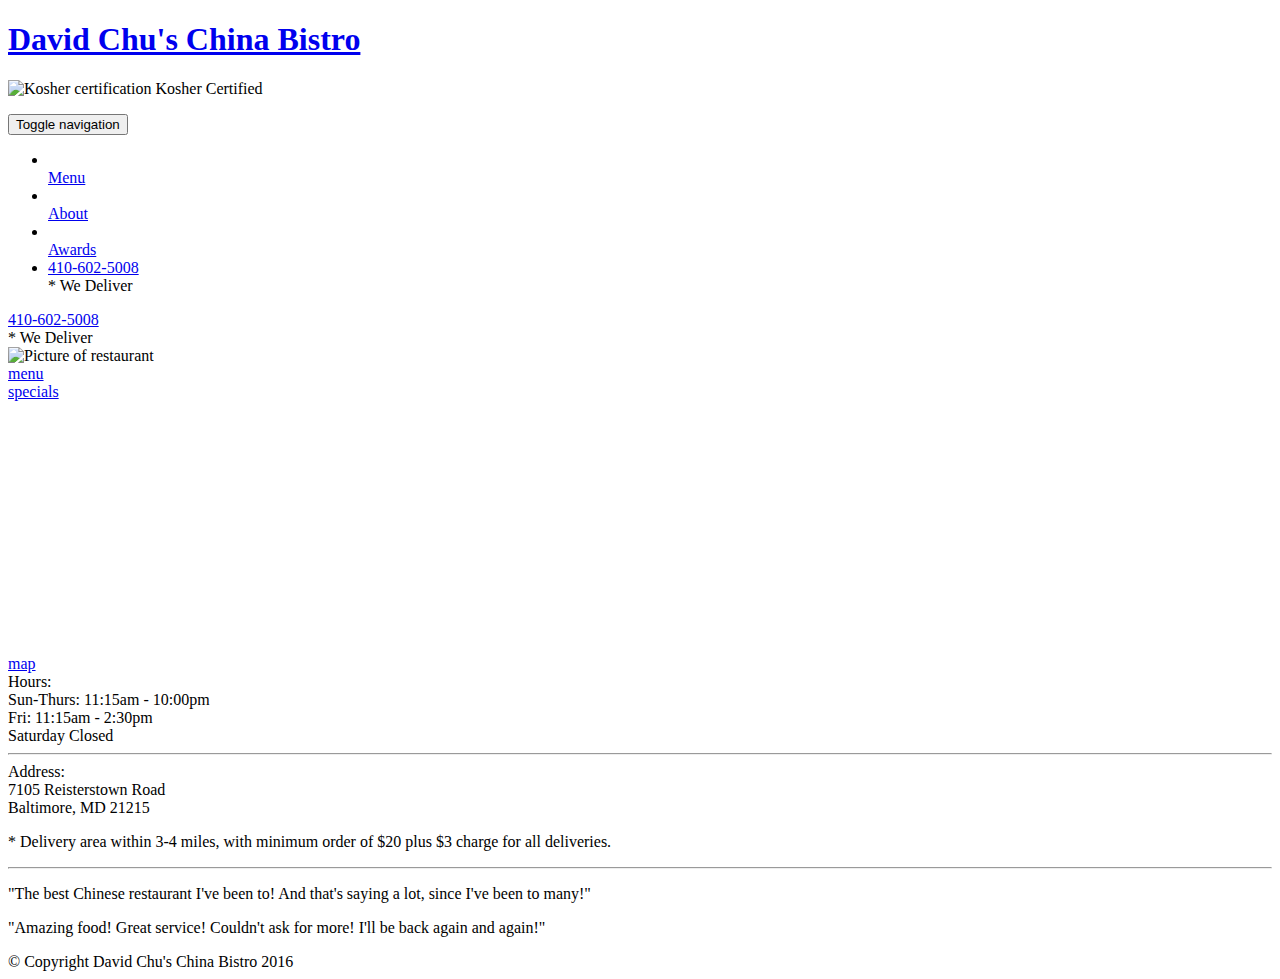
==== module3-solution/index.html @ ef869dfe "QWERT" ====
<!doctype html>
<html lang="en">
  <head>
    <meta charset="utf-8">
    <meta http-equiv="X-UA-Compatible" content="IE=edge">
    <meta name="viewport" content="width=device-width, initial-scale=1">
    <title>David Chu's China Bistro</title>
    <link rel="stylesheet" href="css/bootstrap.min.css">
    <link rel="stylesheet" href="css/styles.css">
    <link href='https://fonts.googleapis.com/css?family=Oxygen:400,300,700' rel='stylesheet' type='text/css'>
    <link href='https://fonts.googleapis.com/css?family=Lora' rel='stylesheet' type='text/css'>
  </head>
<body>
  <header>
    <nav id="header-nav" class="navbar navbar-default">
      <div class="container">
        <div class="navbar-header">
          <a href="index.html" class="pull-left visible-md visible-lg">
            <div id="logo-img"></div>
          </a>

          <div class="navbar-brand">
            <a href="index.html"><h1>David Chu's China Bistro</h1></a>
            <p>
              <img src="images/star-k-logo.png" alt="Kosher certification">
              <span>Kosher Certified</span>
            </p>
          </div>

          <button type="button" class="navbar-toggle collapsed" data-toggle="collapse" data-target="#collapsable-nav" aria-expanded="false">
            <span class="sr-only">Toggle navigation</span>
            <span class="icon-bar"></span>
            <span class="icon-bar"></span>
            <span class="icon-bar"></span>
          </button>
        </div>

        <div id="collapsable-nav" class="collapse navbar-collapse">
           <ul id="nav-list" class="nav navbar-nav navbar-right">
            <li>
              <a href="menu-categories.html">
                <span class="glyphicon glyphicon-cutlery"></span><br class="hidden-xs"> Menu</a>
            </li>
            <li>
              <a href="#">
                <span class="glyphicon glyphicon-info-sign"></span><br class="hidden-xs"> About</a>
            </li>
            <li>
              <a href="#">
                <span class="glyphicon glyphicon-certificate"></span><br class="hidden-xs"> Awards</a>
            </li>
            <li id="phone" class="hidden-xs">
              <a href="tel:410-602-5008">
                <span>410-602-5008</span></a><div>* We Deliver</div>
            </li>
          </ul><!-- #nav-list -->
        </div><!-- .collapse .navbar-collapse -->
      </div><!-- .container -->
    </nav><!-- #header-nav -->
  </header>

  <div id="call-btn" class="visible-xs">
    <a class="btn" href="tel:410-602-5008">
    <span class="glyphicon glyphicon-earphone"></span>
    410-602-5008
    </a>
  </div>
  <div id="xs-deliver" class="text-center visible-xs">* We Deliver</div>

  <div id="main-content" class="container">
    <div class="jumbotron">
      <img src="images/jumbotron_768.jpg" alt="Picture of restaurant" class="img-responsive visible-xs">
    </div>

    <div id="home-tiles" class="row">
      <div class="col-md-4 col-sm-6 col-xs-12">
        <a href="menu-categories.html"><div id="menu-tile"><span>menu</span></div></a>
      </div>
      <div class="col-md-4 col-sm-6 col-xs-12">
        <a href="single-category.html"><div id="specials-tile"><span>specials</span></div></a>
      </div>
      <div class="col-md-4 col-sm-12 col-xs-12">
        <a href="https://www.google.com/maps/place/David+Chu's+China+Bistro/@39.3635874,-76.7138622,17z/data=!4m6!1m3!3m2!1s0x89c81a14e7817803:0xab20a0e99daa17ea!2sDavid+Chu's+China+Bistro!3m1!1s0x89c81a14e7817803:0xab20a0e99daa17ea" target="_blank">
          <div id="map-tile">
            <iframe src="https://www.google.com/maps/embed?pb=!1m18!1m12!1m3!1d3084.675372390488!2d-76.71386218529199!3d39.3635874269356!2m3!1f0!2f0!3f0!3m2!1i1024!2i768!4f13.1!3m3!1m2!1s0x89c81a14e7817803%3A0xab20a0e99daa17ea!2sDavid+Chu&#39;s+China+Bistro!5e0!3m2!1sen!2sus!4v1452824864156" width="100%" height="250" frameborder="0" style="border:0" allowfullscreen></iframe>
            <span>map</span>
          </div>
        </a>
      </div>
    </div><!-- End of #home-tiles -->
  </div><!-- End of #main-content -->

  <footer class="panel-footer">
    <div class="container">
      <div class="row">
        <section id="hours" class="col-sm-4">
          <span>Hours:</span><br>
          Sun-Thurs: 11:15am - 10:00pm<br>
          Fri: 11:15am - 2:30pm<br>
          Saturday Closed
          <hr class="visible-xs">
        </section>
        <section id="address" class="col-sm-4">
          <span>Address:</span><br>
          7105 Reisterstown Road<br>
          Baltimore, MD 21215
          <p>* Delivery area within 3-4 miles, with minimum order of $20 plus $3 charge for all deliveries.</p>
          <hr class="visible-xs">
        </section>
        <section id="testimonials" class="col-sm-4">
          <p>"The best Chinese restaurant I've been to! And that's saying a lot, since I've been to many!"</p>
          <p>"Amazing food! Great service! Couldn't ask for more! I'll be back again and again!"</p>
        </section>
      </div>
      <div class="text-center">&copy; Copyright David Chu's China Bistro 2016</div>
    </div>
  </footer>

  <!-- jQuery (Bootstrap JS plugins depend on it) -->
  <script src="js/jquery-2.1.4.min.js"></script>
  <script src="js/bootstrap.min.js"></script>
  <script src="js/script.js"></script>
</body>
</html>
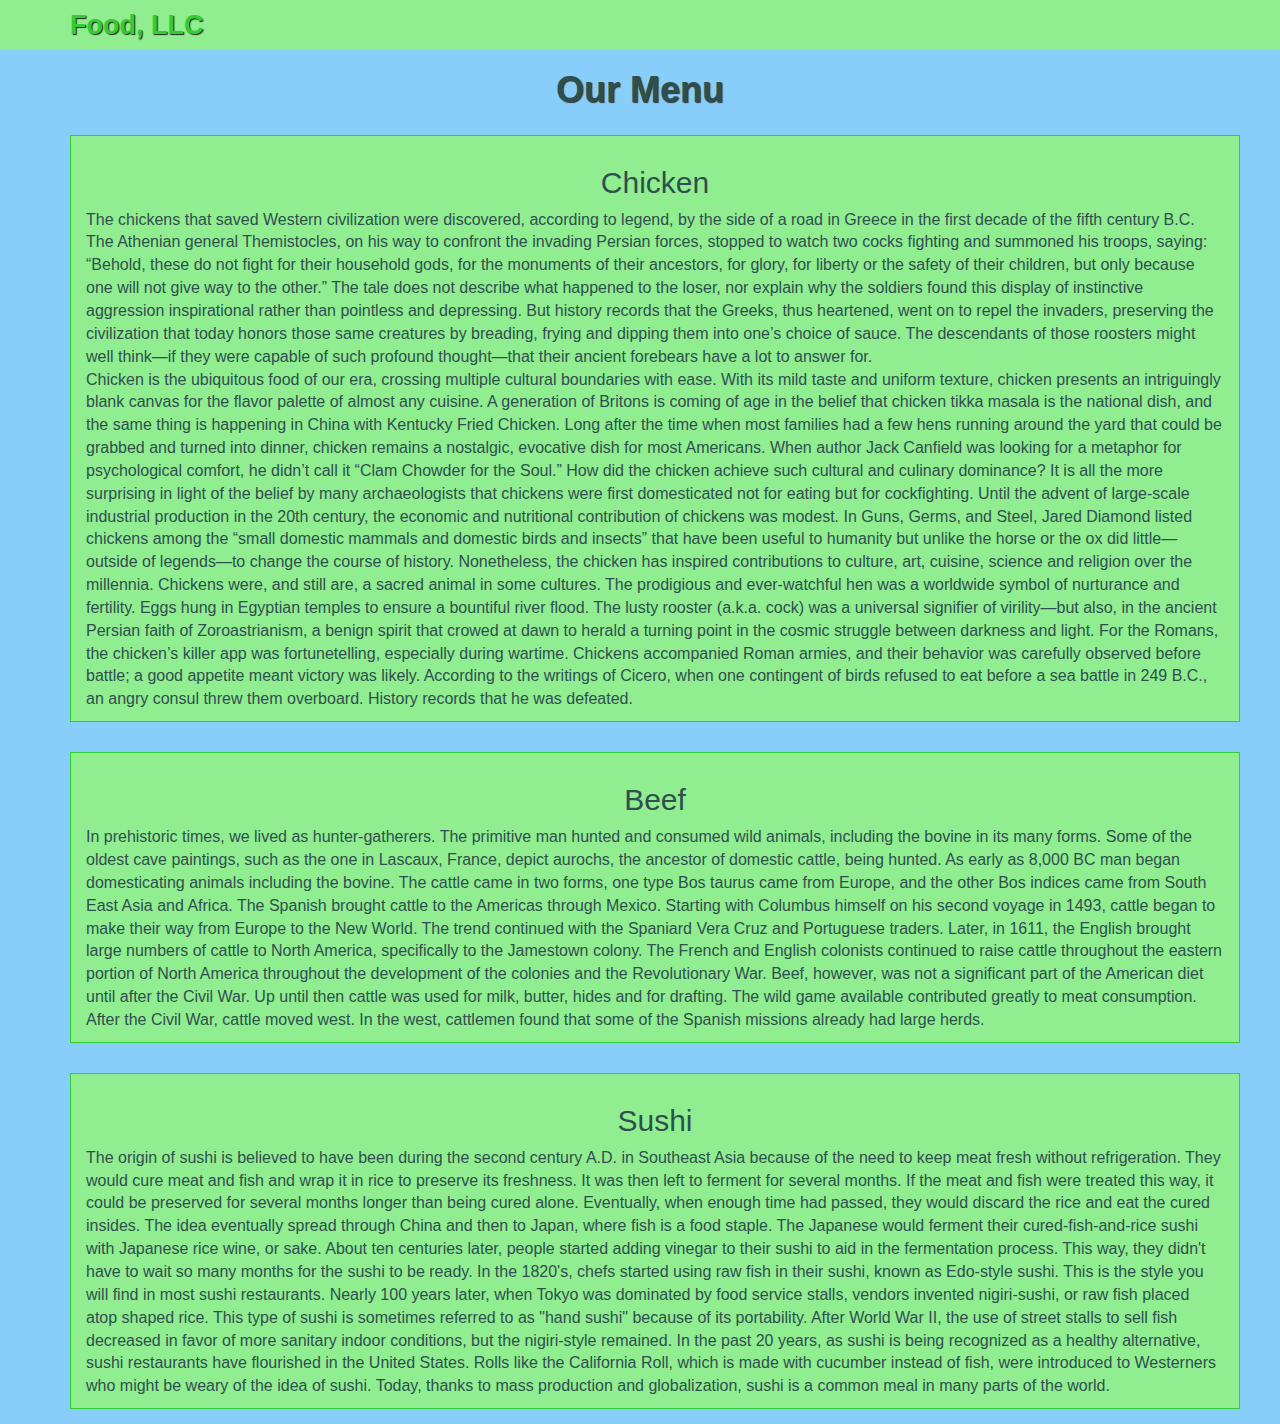
==== commit 64515bd7: "My second page" ====
--- a/module3-solution/index.html
+++ b/module3-solution/index.html
@@ -4,27 +4,26 @@
     <meta charset="utf-8">
     <meta http-equiv="X-UA-Compatible" content="IE=edge">
     <meta name="viewport" content="width=device-width, initial-scale=1">
-    <title>David Chu's China Bistro</title>
+
+    <!-- HTML5 shim and Respond.js for IE8 support of HTML5 elements and media queries -->
+    <!-- WARNING: Respond.js doesn't work if you view the page via file:// -->
+    <!--[if lt IE 9]>
+      <script src="https://oss.maxcdn.com/html5shiv/3.7.2/html5shiv.min.js"></script>
+      <script src="https://oss.maxcdn.com/respond/1.4.2/respond.min.js"></script>
+    <![endif]-->
+
+    <title>My Second Page</title>
     <link rel="stylesheet" href="css/bootstrap.min.css">
     <link rel="stylesheet" href="css/styles.css">
-    <link href='https://fonts.googleapis.com/css?family=Oxygen:400,300,700' rel='stylesheet' type='text/css'>
-    <link href='https://fonts.googleapis.com/css?family=Lora' rel='stylesheet' type='text/css'>
   </head>
 <body>
+  
   <header>
-    <nav id="header-nav" class="navbar navbar-default">
+    <nav id="header-nav" class="navbar navbar-default navbar-fixed-top">
       <div class="container">
-        <div class="navbar-header">
-          <a href="index.html" class="pull-left visible-md visible-lg">
-            <div id="logo-img"></div>
-          </a>
-
+         <div class="navbar-header">
           <div class="navbar-brand">
-            <a href="index.html"><h1>David Chu's China Bistro</h1></a>
-            <p>
-              <img src="images/star-k-logo.png" alt="Kosher certification">
-              <span>Kosher Certified</span>
-            </p>
+            <span>Food, LLC</span>
           </div>
 
           <button type="button" class="navbar-toggle collapsed" data-toggle="collapse" data-target="#collapsable-nav" aria-expanded="false">
@@ -36,88 +35,48 @@
         </div>
 
         <div id="collapsable-nav" class="collapse navbar-collapse">
-           <ul id="nav-list" class="nav navbar-nav navbar-right">
-            <li>
-              <a href="menu-categories.html">
-                <span class="glyphicon glyphicon-cutlery"></span><br class="hidden-xs"> Menu</a>
-            </li>
-            <li>
-              <a href="#">
-                <span class="glyphicon glyphicon-info-sign"></span><br class="hidden-xs"> About</a>
-            </li>
-            <li>
-              <a href="#">
-                <span class="glyphicon glyphicon-certificate"></span><br class="hidden-xs"> Awards</a>
-            </li>
-            <li id="phone" class="hidden-xs">
-              <a href="tel:410-602-5008">
-                <span>410-602-5008</span></a><div>* We Deliver</div>
-            </li>
+        <ul id="nav-list" class="nav navbar-nav" >
+            <li class="visible-xs"><a href="#">Chicken</a></li>
+            <li class="visible-xs"><a href="#">Beef</a></li>
+            <li class="visible-xs"><a href="#">Sushi</a></li>
           </ul><!-- #nav-list -->
         </div><!-- .collapse .navbar-collapse -->
       </div><!-- .container -->
     </nav><!-- #header-nav -->
   </header>
 
-  <div id="call-btn" class="visible-xs">
-    <a class="btn" href="tel:410-602-5008">
-    <span class="glyphicon glyphicon-earphone"></span>
-    410-602-5008
-    </a>
+<h1 class="text-center">Our Menu</h1>
+<div class="container">
+  <div class="row">
+    <section class="col-md-12" class="col-xs-12"><h2>Chicken</h2>
+The chickens that saved Western civilization were discovered, according to legend, by the side of a road in Greece in the first decade of the fifth century B.C. The Athenian general Themistocles, on his way to confront the invading Persian forces, stopped to watch two cocks fighting and summoned his troops, saying: “Behold, these do not fight for their household gods, for the monuments of their ancestors, for glory, for liberty or the safety of their children, but only because one will not give way to the other.” The tale does not describe what happened to the loser, nor explain why the soldiers found this display of instinctive aggression inspirational rather than pointless and depressing. But history records that the Greeks, thus heartened, went on to repel the invaders, preserving the civilization that today honors those same creatures by breading, frying and dipping them into one’s choice of sauce. The descendants of those roosters might well think—if they were capable of such profound thought—that their ancient forebears have a lot to answer for.<br>
+Chicken is the ubiquitous food of our era, crossing multiple cultural boundaries with ease. With its mild taste and uniform texture, chicken presents an intriguingly blank canvas for the flavor palette of almost any cuisine. A generation of Britons is coming of age in the belief that chicken tikka masala is the national dish, and the same thing is happening in China with Kentucky Fried Chicken. Long after the time when most families had a few hens running around the yard that could be grabbed and turned into dinner, chicken remains a nostalgic, evocative dish for most Americans. When author Jack Canfield was looking for a metaphor for psychological comfort, he didn’t call it “Clam Chowder for the Soul.”
+How did the chicken achieve such cultural and culinary dominance? It is all the more surprising in light of the belief by many archaeologists that chickens were first domesticated not for eating but for cockfighting. Until the advent of large-scale industrial production in the 20th century, the economic and nutritional contribution of chickens was modest. In Guns, Germs, and Steel, Jared Diamond listed chickens among the “small domestic mammals and domestic birds and insects” that have been useful to humanity but unlike the horse or the ox did little—outside of legends—to change the course of history. Nonetheless, the chicken has inspired contributions to culture, art, cuisine, science and religion over the millennia. Chickens were, and still are, a sacred animal in some cultures. The prodigious and ever-watchful hen was a worldwide symbol of nurturance and fertility. Eggs hung in Egyptian temples to ensure a bountiful river flood. The lusty rooster (a.k.a. cock) was a universal signifier of virility—but also, in the ancient Persian faith of Zoroastrianism, a benign spirit that crowed at dawn to herald a turning point in the cosmic struggle between darkness and light. For the Romans, the chicken’s killer app was fortunetelling, especially during wartime. Chickens accompanied Roman armies, and their behavior was carefully observed before battle; a good appetite meant victory was likely. According to the writings of Cicero, when one contingent of birds refused to eat before a sea battle in 249 B.C., an angry consul threw them overboard. History records that he was defeated.
+</section>
+<section class="col-md-12" class="col-xs-12"><h2>Beef</h2>
+  In prehistoric times, we lived as hunter-gatherers. The primitive man hunted and consumed wild animals, including the bovine in its many forms. Some of the oldest cave paintings, such as the one in Lascaux, France, depict aurochs, the ancestor of domestic cattle, being hunted.
+As early as 8,000 BC man began domesticating animals including the bovine. The cattle came in two forms, one type Bos taurus came from Europe, and the other Bos indices came from South East Asia and Africa.
+The Spanish brought cattle to the Americas through Mexico. Starting with Columbus himself on his second voyage in 1493, cattle began to make their way from Europe to the New World. The trend continued with the Spaniard Vera Cruz and Portuguese traders.
+Later, in 1611, the English brought large numbers of cattle to North America, specifically to the Jamestown colony. The French and English colonists continued to raise cattle throughout the eastern portion of North America throughout the development of the colonies and the Revolutionary War.
+Beef, however, was not a significant part of the American diet until after the Civil War. Up until then cattle was used for milk, butter, hides and for drafting. The wild game available contributed greatly to meat consumption. After the Civil War, cattle moved west. In the west, cattlemen found that some of the Spanish missions already had large herds.
+</section>
+<section class="col-md-12" class="col-xs-12"><h2>Sushi</h2>
+  The origin of sushi is believed to have been during the second century A.D. in Southeast Asia because of the need to keep meat fresh without refrigeration. They would cure meat and fish and wrap it in rice to preserve its freshness. It was then left to ferment for several months. If the meat and fish were treated this way, it could be preserved for several months longer than being cured alone. Eventually, when enough time had passed, they would discard the rice and eat the cured insides.
+  The idea eventually spread through China and then to Japan, where fish is a food staple. The Japanese would ferment their cured-fish-and-rice sushi with Japanese rice wine, or sake.
+About ten centuries later, people started adding vinegar to their sushi to aid in the fermentation process. This way, they didn't have to wait so many months for the sushi to be ready.
+In the 1820's, chefs started using raw fish in their sushi, known as Edo-style sushi. This is the style you will find in most sushi restaurants.
+Nearly 100 years later, when Tokyo was dominated by food service stalls, vendors invented nigiri-sushi, or raw fish placed atop shaped rice. This type of sushi is sometimes referred to as "hand sushi" because of its portability.
+After World War II, the use of street stalls to sell fish decreased in favor of more sanitary indoor conditions, but the nigiri-style remained.
+In the past 20 years, as sushi is being recognized as a healthy alternative, sushi restaurants have flourished in the United States. Rolls like the California Roll, which is made with cucumber instead of fish, were introduced to Westerners who might be weary of the idea of sushi.
+Today, thanks to mass production and globalization, sushi is a common meal in many parts of the world.
+</section>
   </div>
-  <div id="xs-deliver" class="text-center visible-xs">* We Deliver</div>
+</div>
 
-  <div id="main-content" class="container">
-    <div class="jumbotron">
-      <img src="images/jumbotron_768.jpg" alt="Picture of restaurant" class="img-responsive visible-xs">
-    </div>
 
-    <div id="home-tiles" class="row">
-      <div class="col-md-4 col-sm-6 col-xs-12">
-        <a href="menu-categories.html"><div id="menu-tile"><span>menu</span></div></a>
-      </div>
-      <div class="col-md-4 col-sm-6 col-xs-12">
-        <a href="single-category.html"><div id="specials-tile"><span>specials</span></div></a>
-      </div>
-      <div class="col-md-4 col-sm-12 col-xs-12">
-        <a href="https://www.google.com/maps/place/David+Chu's+China+Bistro/@39.3635874,-76.7138622,17z/data=!4m6!1m3!3m2!1s0x89c81a14e7817803:0xab20a0e99daa17ea!2sDavid+Chu's+China+Bistro!3m1!1s0x89c81a14e7817803:0xab20a0e99daa17ea" target="_blank">
-          <div id="map-tile">
-            <iframe src="https://www.google.com/maps/embed?pb=!1m18!1m12!1m3!1d3084.675372390488!2d-76.71386218529199!3d39.3635874269356!2m3!1f0!2f0!3f0!3m2!1i1024!2i768!4f13.1!3m3!1m2!1s0x89c81a14e7817803%3A0xab20a0e99daa17ea!2sDavid+Chu&#39;s+China+Bistro!5e0!3m2!1sen!2sus!4v1452824864156" width="100%" height="250" frameborder="0" style="border:0" allowfullscreen></iframe>
-            <span>map</span>
-          </div>
-        </a>
-      </div>
-    </div><!-- End of #home-tiles -->
-  </div><!-- End of #main-content -->
-
-  <footer class="panel-footer">
-    <div class="container">
-      <div class="row">
-        <section id="hours" class="col-sm-4">
-          <span>Hours:</span><br>
-          Sun-Thurs: 11:15am - 10:00pm<br>
-          Fri: 11:15am - 2:30pm<br>
-          Saturday Closed
-          <hr class="visible-xs">
-        </section>
-        <section id="address" class="col-sm-4">
-          <span>Address:</span><br>
-          7105 Reisterstown Road<br>
-          Baltimore, MD 21215
-          <p>* Delivery area within 3-4 miles, with minimum order of $20 plus $3 charge for all deliveries.</p>
-          <hr class="visible-xs">
-        </section>
-        <section id="testimonials" class="col-sm-4">
-          <p>"The best Chinese restaurant I've been to! And that's saying a lot, since I've been to many!"</p>
-          <p>"Amazing food! Great service! Couldn't ask for more! I'll be back again and again!"</p>
-        </section>
-      </div>
-      <div class="text-center">&copy; Copyright David Chu's China Bistro 2016</div>
-    </div>
-  </footer>
 
   <!-- jQuery (Bootstrap JS plugins depend on it) -->
-  <script src="js/jquery-2.1.4.min.js"></script>
+  <script src="js/jquery-3.1.1.min.js"></script>
   <script src="js/bootstrap.min.js"></script>
   <script src="js/script.js"></script>
 </body>
--- a/module3-solution/css/styles.css
+++ b/module3-solution/css/styles.css
@@ -0,0 +1,68 @@
+body {
+  font-size: 16px;
+  color:#2F4F4F;
+  background-color: #87CEFA;
+}
+
+
+#header-nav {
+  background-color:#90EE90;
+  border-radius: 0;
+  border: 0;
+  position: relative;
+}
+
+.navbar-brand span {
+  color: #32CD32;
+  font-size: 1.5em;
+  font-weight: bold;
+  text-shadow: 1px 1px 1px #222;
+  line-height: .75;
+  margin-top: 0;
+  margin-bottom: 0;
+  }
+
+
+.navbar-header button.navbar-toggle, .navbar-header .icon-bar {
+  border: 1px solid #32CD32;
+}
+
+.navbar-header button.navbar-toggle {
+  position: relative;
+  float: right;
+}
+
+h1 {
+  font-weight: bold;
+  text-shadow: 1px 1px 1px #333;
+}
+
+
+
+h2 {
+  text-align: center;
+}
+
+section {
+  border: 1px solid #32CD32;
+  margin: 15px;
+  padding: 10px;
+  background-color: #90EE90;
+}
+
+
+#nav-list {
+  margin-top: 10px;
+}
+#nav-list a {
+  color: #32CD32;
+  text-align: center;
+}
+#nav-list a:hover {
+  background: #E7E7E7;
+}
+#nav-list a span {
+  font-size: 1.8em
+}
+
+
